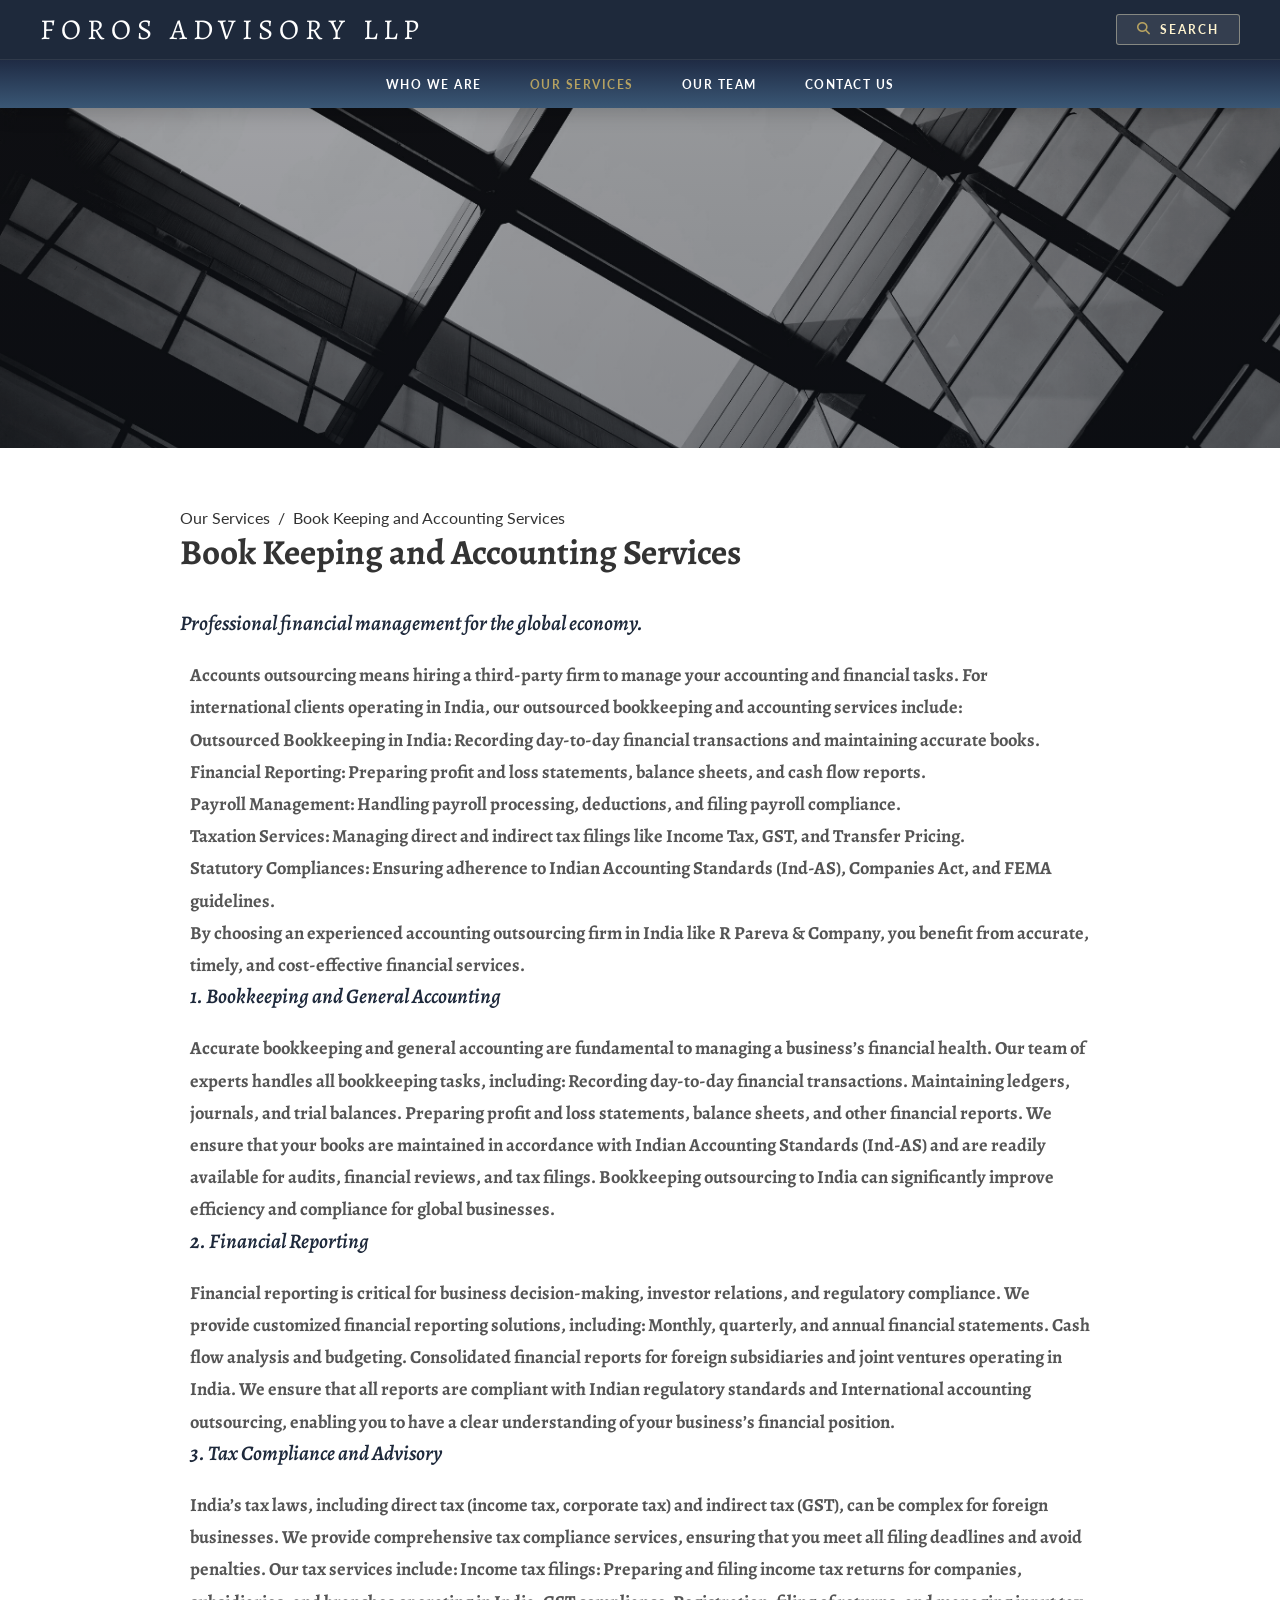
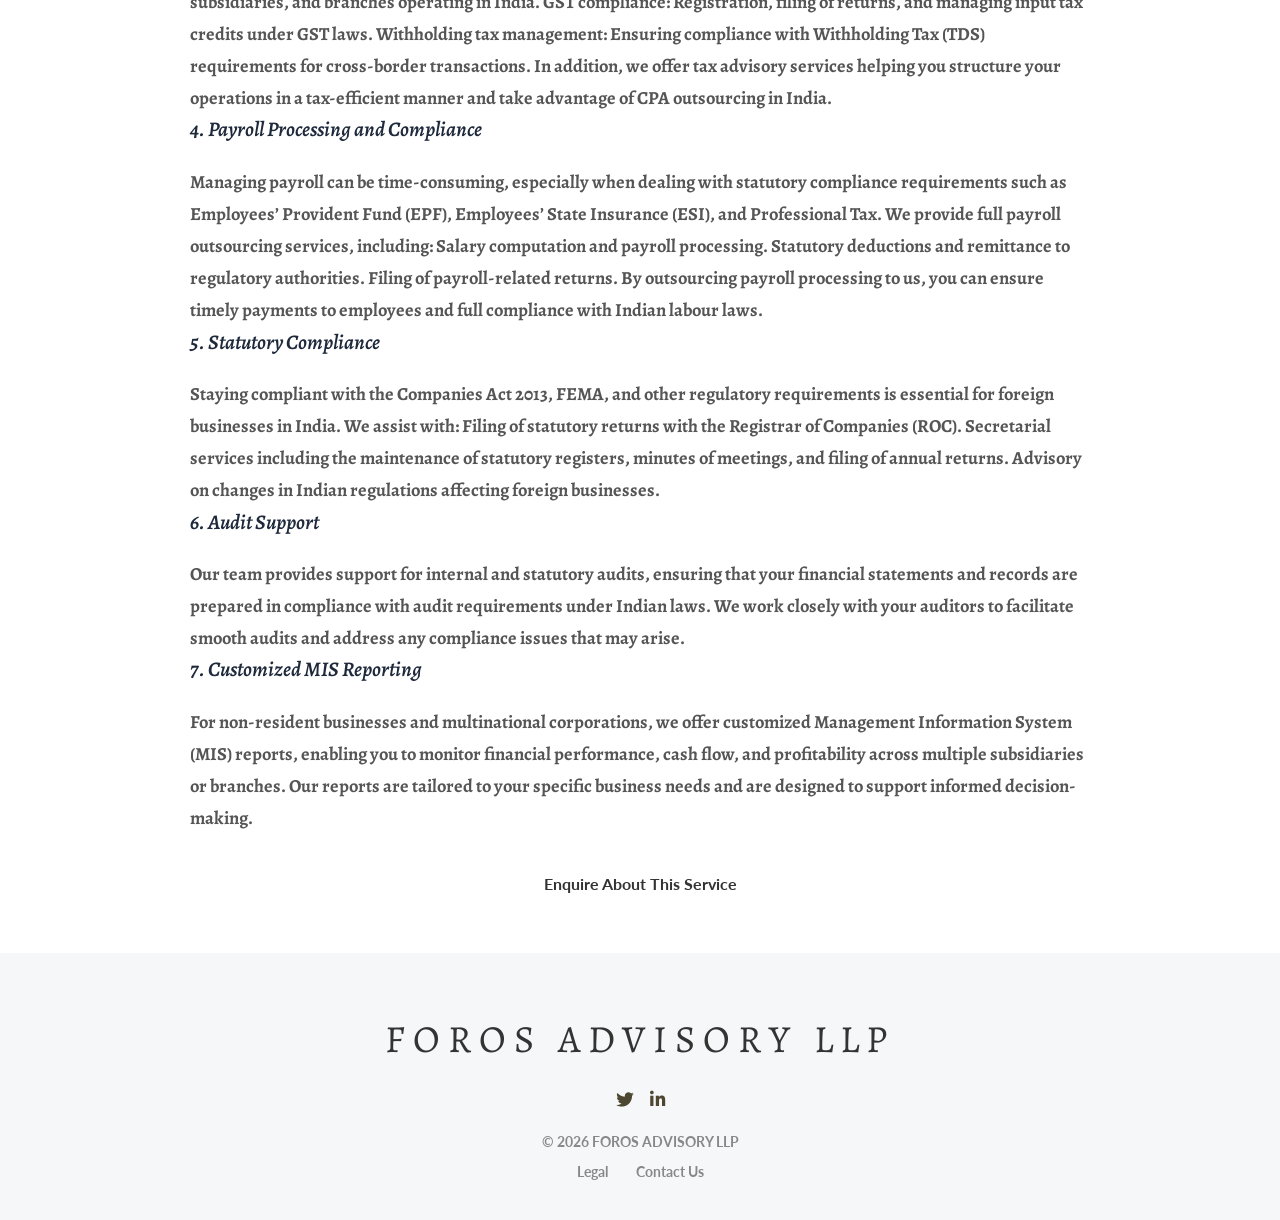
==== book-keeping-accounting.html @ 0102fc46 "edited index, who we are, services" ====
<!DOCTYPE html>
<html lang="en">

<head>
    <meta charset="UTF-8">
    <meta name="viewport" content="width=device-width, initial-scale=1.0">
    <meta name="description"
        content="Book keeping and Accounting Services - Foros Advisory LLP provides professional financial management for multinational companies and businesses in India.">
    <title>Book keeping and Accounting Services | Foros Advisory LLP</title>
    <link rel="preconnect" href="https://fonts.googleapis.com">
    <link rel="preconnect" href="https://fonts.gstatic.com" crossorigin>
    <link
        href="https://fonts.googleapis.com/css2?family=Alegreya:ital,wght@0,400;0,500;0,600;0,700;1,400;1,500&family=Lato:wght@300;400;700;900&display=swap"
        rel="stylesheet">
    <link rel="stylesheet" href="https://cdnjs.cloudflare.com/ajax/libs/font-awesome/6.5.1/css/all.min.css">
    <link rel="stylesheet" href="styles.css">
</head>

<body>

    <!-- Subpage Navigation -->
    <nav class="subnav" id="subnav">
        <div class="subnav__primary">
            <a href="index.html" class="subnav__logo">FOROS ADVISORY LLP</a>
            <div class="subnav__search" id="subnav-search">
                <i class="fas fa-search"></i>
                <span>SEARCH</span>
            </div>
            <button class="header__hamburger" id="hamburger-btn" aria-label="Toggle menu">
                <span></span>
                <span></span>
                <span></span>
            </button>
        </div>
        <div class="subnav__secondary-wrap">
            <div class="subnav__secondary">
                <a href="who-we-are.html" class="subnav__sec-link">Who we are</a>
                <a href="our-services.html" class="subnav__sec-link active">Our Services</a>
                <a href="our-team.html" class="subnav__sec-link">Our Team</a>
                <a href="contact-us.html" class="subnav__sec-link">Contact us</a>
            </div>
        </div>
    </nav>

    <!-- Mobile Nav Overlay -->
    <nav class="mobile-nav" id="mobile-nav">
        <div class="mobile-nav__inner">
            <a href="index.html" class="mobile-nav__link">Home</a>
            <a href="who-we-are.html" class="mobile-nav__link">Who we are</a>
            <a href="our-services.html" class="mobile-nav__link active">Our Services</a>
            <a href="our-team.html" class="mobile-nav__link">Our Team</a>
            <a href="contact-us.html" class="mobile-nav__link">Contact us</a>
            <a href="legal.html" class="mobile-nav__link">Legal</a>
        </div>
    </nav>

    <!-- Banner -->
    <section class="banner">
        <img src="images/banner-who-we-are.png" alt="Accounting and Financial Management" class="banner__img">
        <div class="banner__overlay"></div>
    </section>

    <!-- Main Content -->
    <main>
        <section class="section animate-on-scroll">
            <div class="breadcrumb">
                <a href="our-services.html">Our Services</a> &nbsp;/&nbsp; Book Keeping and Accounting Services
            </div>
            <h1 class="section__heading section__heading--small"><b>Book Keeping and Accounting Services</h1>
            <p class="section__subheading">Professional financial management for the global economy.</p>

            <div class="section__text" style="max-width: 900px; margin: 0 auto;">

                <p>
                    Accounts outsourcing means hiring a third-party firm to manage your accounting and financial tasks.
                    For international clients operating in India, our outsourced bookkeeping and accounting services
                    include:
                </p>

                <ul>
                    <li><strong>Outsourced Bookkeeping in India:</strong> Recording day-to-day financial transactions
                        and maintaining accurate books.</li>

                    <li><strong>Financial Reporting:</strong> Preparing profit and loss statements, balance sheets, and
                        cash flow reports.</li>

                    <li><strong>Payroll Management:</strong> Handling payroll processing, deductions, and filing payroll
                        compliance.</li>

                    <li><strong>Taxation Services:</strong> Managing direct and indirect tax filings like Income Tax,
                        GST, and Transfer Pricing.</li>

                    <li><strong>Statutory Compliances:</strong> Ensuring adherence to Indian Accounting Standards
                        (Ind-AS), Companies Act, and FEMA guidelines.</li>
                </ul>

                <p>
                    By choosing an experienced accounting outsourcing firm in India like <strong>R Pareva &
                        Company</strong>,
                    you benefit from accurate, timely, and cost-effective financial services.
                </p>

                <p class="section__subheading">1. Bookkeeping and General Accounting</p>
                <p>Accurate bookkeeping and general accounting are fundamental to managing a business’s financial
                    health. Our team of experts handles all bookkeeping tasks, including:

                    Recording day-to-day financial transactions.
                    Maintaining ledgers, journals, and trial balances.
                    Preparing profit and loss statements, balance sheets, and other financial reports.
                    We ensure that your books are maintained in accordance with Indian Accounting Standards (Ind-AS) and
                    are readily available for audits, financial reviews, and tax filings. Bookkeeping outsourcing to
                    India can significantly improve efficiency and compliance for global businesses.</p>
                <p class="section__subheading">2. Financial Reporting</p>
                <p>Financial reporting is critical for business decision-making, investor relations, and regulatory
                    compliance. We provide customized financial reporting solutions, including:

                    Monthly, quarterly, and annual financial statements.
                    Cash flow analysis and budgeting.
                    Consolidated financial reports for foreign subsidiaries and joint ventures operating in India.
                    We ensure that all reports are compliant with Indian regulatory standards and International
                    accounting outsourcing, enabling you to have a clear understanding of your business’s financial
                    position.</p>
                <p class="section__subheading">3. Tax Compliance and Advisory</p>
                <p>India’s tax laws, including direct tax (income tax, corporate tax) and indirect tax (GST), can be
                    complex for foreign businesses. We provide comprehensive tax compliance services, ensuring that you
                    meet all filing deadlines and avoid penalties. Our tax services include:

                    Income tax filings: Preparing and filing income tax returns for companies, subsidiaries, and
                    branches operating in India.
                    GST compliance: Registration, filing of returns, and managing input tax credits under GST laws.
                    Withholding tax management: Ensuring compliance with Withholding Tax (TDS) requirements for
                    cross-border transactions.
                    In addition, we offer tax advisory services helping you structure your operations in a tax-efficient
                    manner and take advantage of CPA outsourcing in India.</p>
                <p class="section__subheading">4. Payroll Processing and Compliance</p>
                <p>Managing payroll can be time-consuming, especially when dealing with statutory compliance
                    requirements such as Employees’ Provident Fund (EPF), Employees’ State Insurance (ESI), and
                    Professional Tax. We provide full payroll outsourcing services, including:

                    Salary computation and payroll processing.
                    Statutory deductions and remittance to regulatory authorities.
                    Filing of payroll-related returns.
                    By outsourcing payroll processing to us, you can ensure timely payments to employees and full
                    compliance with Indian labour laws.</p>
                <p class="section__subheading">5. Statutory Compliance</p>
                <p>Staying compliant with the Companies Act 2013, FEMA, and other regulatory requirements is essential
                    for foreign businesses in India. We assist with:

                    Filing of statutory returns with the Registrar of Companies (ROC).
                    Secretarial services including the maintenance of statutory registers, minutes of meetings, and
                    filing of annual returns.
                    Advisory on changes in Indian regulations affecting foreign businesses.</p>
                <p class="section__subheading">6. Audit Support</p>
                <p>Our team provides support for internal and statutory audits, ensuring that your financial statements
                    and records are prepared in compliance with audit requirements under Indian laws. We work closely
                    with your auditors to facilitate smooth audits and address any compliance issues that may arise.</p>
                <p class="section__subheading">7. Customized MIS Reporting</p>
                <p>For non-resident businesses and multinational corporations, we offer customized Management
                    Information System (MIS) reports, enabling you to monitor financial performance, cash flow, and
                    profitability across multiple subsidiaries or branches. Our reports are tailored to your specific
                    business needs and are designed to support informed decision-making.</p>


            </div>

            <div style="text-align: center; margin-top: 40px;">
                <a href="contact-us.html" class="btn btn--gold">Enquire About This Service</a>
            </div>
        </section>
    </main>

    <!-- Footer -->
    <footer class="footer" id="footer">
        <div class="footer__inner">
            <div class="footer__logo">FOROS ADVISORY LLP</div>
            <div class="footer__social">
                <a href="#" class="footer__social-link" aria-label="Twitter"><i class="fab fa-twitter"></i></a>
                <a href="#" class="footer__social-link" aria-label="LinkedIn"><i class="fab fa-linkedin-in"></i></a>
            </div>
            <div class="footer__copyright">&copy; 2026 FOROS ADVISORY LLP</div>
            <div class="footer__links">
                <a href="legal.html">Legal</a>
                <a href="contact-us.html">Contact Us</a>
            </div>
        </div>
    </footer>

    <script src="script.js"></script>
</body>

</html>
---- styles.css ----
/* ===================================================
   FOROS ADVISORY LLP GROUP - Website Clone
   CSS Stylesheet
   =================================================== */

/* ---------- CSS Variables / Design Tokens ---------- */
:root {
    --color-teal-dark: #1e293b;
    --color-teal-medium: #22334d;
    --color-teal-light: #334155;
    --color-teal-secondary: #475569;
    --color-gold: #b5a161;
    --color-gold-dark: #4d4630;
    --color-gold-light: #c9b974;
    --color-cream: #fff4cf;
    --color-white: #ffffff;
    --color-off-white: #f5f7f8;
    --color-gray: #888888;
    --color-text-dark: #333333;
    --color-text-body: #555555;

    --font-serif: 'Alegreya', Georgia, 'Times New Roman', serif;
    --font-sans: 'Lato', 'Helvetica Neue', Arial, sans-serif;

    --header-height: 60px;
    --transition-speed: 0.3s;
    --transition-slow: 0.6s;
}

/* ---------- Loader ---------- */
.loader-wrapper {
    position: fixed;
    top: 0;
    left: 0;
    width: 100%;
    height: 100%;
    background: var(--color-teal-dark);
    display: flex;
    flex-direction: column;
    justify-content: center;
    align-items: center;
    z-index: 9999;
    transition: opacity 0.5s ease, visibility 0.5s ease;
}

.loader {
    width: 100px;
    height: 100px;
    border: 3px solid rgba(255, 255, 255, 0.1);
    border-radius: 50%;
    border-top-color: var(--color-gold);
    animation: spin 0.5s linear infinite;
    margin-bottom: 20px;
}

.loader-text {
    font-family: var(--font-serif);
    color: var(--color-white);
    letter-spacing: 4px;
    font-size: 2.5rem;
    text-transform: uppercase;
}

@keyframes spin {
    0% {
        transform: rotate(0deg);
    }

    100% {
        transform: rotate(360deg);
    }
}

.loader-wrapper.fade-out {
    opacity: 0;
    visibility: hidden;
}

/* ---------- Reset & Base ---------- */
*,
*::before,
*::after {
    margin: 0;
    padding: 0;
    box-sizing: border-box;
}

html {
    scroll-behavior: smooth;
    font-size: 16px;
}

body {
    font-family: var(--font-sans);
    color: var(--color-text-dark);
    background: var(--color-white);
    overflow-x: hidden;
    -webkit-font-smoothing: antialiased;
    -moz-osx-font-smoothing: grayscale;
}

a {
    text-decoration: none;
    color: inherit;
    transition: color var(--transition-speed) ease, opacity var(--transition-speed) ease;
}

ul,
ol {
    list-style: none;
}

img {
    max-width: 100%;
    height: auto;
    display: block;
}

/* ---------- Header (Homepage) ---------- */
.header {
    position: fixed;
    top: 0;
    left: 0;
    width: 100%;
    z-index: 1000;
    transition: background var(--transition-speed) ease, box-shadow var(--transition-speed) ease;
}

.header--home {
    background: transparent;
}

.header--home .header__logo {
    opacity: 0;
    visibility: hidden;
    pointer-events: none;
}

.header--home.scrolled {
    background: linear-gradient(180deg, #141e30 0%, #243b55 100%);
    box-shadow: 0 2px 20px rgba(0, 0, 0, 0.3);
}

.header--home.scrolled .header__logo {
    opacity: 1;
    visibility: visible;
    pointer-events: auto;
}

.header--subpage {
    background: var(--color-teal-dark);
    box-shadow: 0 2px 20px rgba(0, 0, 0, 0.2);
}

.header__inner {
    display: flex;
    align-items: center;
    justify-content: space-between;
    padding: 0 40px;
    height: var(--header-height);
    max-width: 1400px;
    margin: 0 auto;
}

.header__logo {
    font-family: var(--font-serif);
    font-size: 2rem;
    font-weight: 400;
    color: var(--color-white);
    letter-spacing: 6px;
    transition: opacity var(--transition-speed);
}

.header__logo:hover {
    opacity: 0.85;
}

.header__search {
    display: flex;
    align-items: center;
    gap: 8px;
    background: rgba(255, 255, 255, 0.12);
    border: 1px solid rgba(255, 244, 207, 0.5);
    padding: 8px 24px;
    border-radius: 3px;
    color: var(--color-cream);
    cursor: pointer;
    font-family: var(--font-sans);
    font-size: 0.8rem;
    font-weight: 700;
    letter-spacing: 2px;
    transition: all var(--transition-speed) ease;
}

.header__search:hover {
    background: rgba(255, 255, 255, 0.2);
    border-color: var(--color-cream);
}

.header__search i {
    color: var(--color-gold);
    font-size: 0.85rem;
}

/* Hamburger */
.header__hamburger {
    display: none;
    flex-direction: column;
    justify-content: center;
    align-items: center;
    gap: 5px;
    background: none;
    border: none;
    cursor: pointer;
    padding: 5px;
    z-index: 1100;
}

.header__hamburger span {
    display: block;
    width: 26px;
    height: 2px;
    background: var(--color-white);
    transition: all var(--transition-speed) ease;
    border-radius: 2px;
}

.header__hamburger.active span:nth-child(1) {
    transform: rotate(45deg) translate(5px, 5px);
}

.header__hamburger.active span:nth-child(2) {
    opacity: 0;
}

.header__hamburger.active span:nth-child(3) {
    transform: rotate(-45deg) translate(5px, -5px);
}

/* ---------- Subpage Navigation ---------- */
.subnav {
    position: fixed;
    top: 0;
    left: 0;
    width: 100%;
    z-index: 1000;
    background: var(--color-teal-dark);
    box-shadow: 0 4px 20px rgba(0, 0, 0, 0.2);
    backdrop-filter: blur(8px);
    -webkit-backdrop-filter: blur(8px);
}

.subnav__primary {
    display: flex;
    align-items: center;
    justify-content: flex-start;
    gap: 0;
    padding: 0 40px;
    height: 60px;
    max-width: 1400px;
    margin: 0 auto;
    border-bottom: 1px solid rgba(255, 255, 255, 0.08);
}

.subnav__logo {
    font-family: var(--font-serif);
    font-size: 1.8rem;
    font-weight: 400;
    color: var(--color-white);
    letter-spacing: 6px;
    margin-right: 40px;
    flex-shrink: 0;
}

.subnav__logo:hover {
    opacity: 0.85;
}

.subnav__links {
    display: flex;
    align-items: center;
    gap: 0;
    flex: 1;
}

.subnav__link {
    font-family: var(--font-sans);
    font-size: 0.75rem;
    font-weight: 700;
    letter-spacing: 1.5px;
    text-transform: uppercase;
    color: var(--color-white);
    padding: 20px 16px;
    position: relative;
    transition: color var(--transition-speed);
    white-space: nowrap;
}

.subnav__link:hover,
.subnav__link.active {
    color: var(--color-gold);
}

.subnav__link--dropdown::after {
    content: '';
    display: inline-block;
    width: 0;
    height: 0;
    border-left: 4px solid transparent;
    border-right: 4px solid transparent;
    border-top: 4px solid currentColor;
    margin-left: 6px;
    vertical-align: middle;
}

.subnav__link--dropdown.open::after {
    border-top: none;
    border-bottom: 4px solid currentColor;
}

.subnav__search {
    display: flex;
    align-items: center;
    gap: 8px;
    background: rgba(255, 255, 255, 0.1);
    border: 1px solid rgba(255, 244, 207, 0.4);
    padding: 7px 20px;
    border-radius: 3px;
    color: var(--color-cream);
    cursor: pointer;
    font-family: var(--font-sans);
    font-size: 0.75rem;
    font-weight: 700;
    letter-spacing: 2px;
    margin-left: auto;
    flex-shrink: 0;
    transition: all var(--transition-speed) ease;
}

.subnav__search:hover {
    background: rgba(255, 255, 255, 0.18);
}

.subnav__search i {
    color: var(--color-gold);
    font-size: 0.8rem;
}

/* Secondary Nav Row */
.subnav__secondary {
    display: flex;
    align-items: center;
    justify-content: center;
    gap: 0;
    padding: 0 40px;
    height: 48px;
    max-width: 1400px;
    margin: 0 auto;
    background: linear-gradient(180deg, #1f2b44 0%, #3a5775 100%);
}

.subnav__sec-link {
    font-family: var(--font-sans);
    font-size: 0.75rem;
    font-weight: 700;
    letter-spacing: 1.5px;
    text-transform: uppercase;
    color: var(--color-white);
    padding: 14px 24px;
    position: relative;
    transition: color var(--transition-speed);
    white-space: nowrap;
}

.subnav__sec-link:hover,
.subnav__sec-link.active {
    color: var(--color-gold);
}

.subnav__dropdown-wrap {
    position: relative;
    display: inline-block;
}

.subnav__sec-link--dropdown::after {
    content: '';
    display: inline-block;
    width: 0;
    height: 0;
    border-left: 4px solid transparent;
    border-right: 4px solid transparent;
    border-top: 4px solid currentColor;
    margin-left: 6px;
    vertical-align: middle;
}

.subnav__sec-link--dropdown.open::after {
    border-top: none;
    border-bottom: 4px solid currentColor;
}

.subnav__dropdown-menu {
    position: absolute;
    top: 100%;
    left: 0;
    background: var(--color-teal-dark);
    min-width: 200px;
    box-shadow: 0 4px 15px rgba(0, 0, 0, 0.2);
    opacity: 0;
    visibility: hidden;
    transform: translateY(10px);
    transition: all var(--transition-speed) ease;
    z-index: 100;
}

/* Open via JS class or CSS hover */
.subnav__dropdown-wrap:hover .subnav__dropdown-menu,
.subnav__sec-link--dropdown.open+.subnav__dropdown-menu {
    opacity: 1;
    visibility: visible;
    transform: translateY(0);
}

.subnav__dropdown-item {
    display: block;
    font-family: var(--font-sans);
    font-size: 0.75rem;
    font-weight: 700;
    letter-spacing: 1px;
    text-transform: uppercase;
    color: var(--color-white);
    padding: 14px 24px;
    border-bottom: 1px solid rgba(255, 255, 255, 0.08);
    transition: color var(--transition-speed), background var(--transition-speed);
}

.subnav__dropdown-item:last-child {
    border-bottom: none;
}

.subnav__dropdown-item:hover {
    color: var(--color-gold);
    background: rgba(255, 255, 255, 0.05);
}

.subnav__secondary-wrap {
    background: linear-gradient(180deg, #1f2b44 0%, #3a5775 100%);
}

/* Mobile Nav Overlay */
.mobile-nav {
    position: fixed;
    top: 0;
    right: -100%;
    width: 100%;
    max-width: 360px;
    height: 100vh;
    background: var(--color-teal-dark);
    z-index: 1050;
    transition: right var(--transition-speed) ease;
    overflow-y: auto;
    padding-top: 80px;
}

.mobile-nav.open {
    right: 0;
}

.mobile-nav__inner {
    display: flex;
    flex-direction: column;
    padding: 20px 30px;
}

.mobile-nav__link {
    font-family: var(--font-sans);
    font-size: 0.85rem;
    font-weight: 700;
    letter-spacing: 1.5px;
    text-transform: uppercase;
    color: var(--color-white);
    padding: 14px 0;
    border-bottom: 1px solid rgba(255, 255, 255, 0.08);
    transition: color var(--transition-speed);
}

.mobile-nav__link:hover,
.mobile-nav__link.active {
    color: var(--color-gold);
}

.mobile-nav__link--sub {
    padding-left: 24px;
    font-size: 0.78rem;
    font-weight: 400;
    opacity: 0.85;
}

/* ---------- Search Overlay ---------- */
.search-overlay {
    position: fixed;
    top: 0;
    left: 0;
    width: 100%;
    height: 100%;
    background: rgba(0, 50, 60, 0.98);
    backdrop-filter: blur(10px);
    -webkit-backdrop-filter: blur(10px);
    z-index: 2000;
    display: flex;
    align-items: center;
    justify-content: center;
    opacity: 0;
    visibility: hidden;
    transition: opacity var(--transition-speed) ease, visibility var(--transition-speed) ease;
}

.search-overlay.open {
    opacity: 1;
    visibility: visible;
}

.search-overlay__inner {
    width: 90%;
    max-width: 600px;
    position: relative;
}

.search-overlay__close {
    position: absolute;
    top: -60px;
    right: 0;
    background: none;
    border: none;
    color: var(--color-white);
    font-size: 1.8rem;
    cursor: pointer;
    transition: opacity var(--transition-speed);
}

.search-overlay__close:hover {
    opacity: 0.7;
}

.search-overlay__form {
    display: flex;
    align-items: center;
    border-bottom: 2px solid rgba(255, 255, 255, 0.3);
}

.search-overlay__input {
    flex: 1;
    background: transparent;
    border: none;
    outline: none;
    color: var(--color-white);
    font-family: var(--font-serif);
    font-size: 2rem;
    padding: 16px 0;
}

.search-overlay__input::placeholder {
    color: rgba(255, 255, 255, 0.4);
}

.search-overlay__btn {
    background: none;
    border: none;
    color: var(--color-gold);
    font-size: 1.4rem;
    cursor: pointer;
    padding: 16px;
    transition: opacity var(--transition-speed);
}

.search-overlay__btn:hover {
    opacity: 0.7;
}

.search-overlay__results {
    margin-top: 40px;
    max-height: 60vh;
    overflow-y: auto;
    padding-right: 10px;
}

.search-overlay__result-item {
    display: block;
    padding: 20px;
    background: rgba(255, 255, 255, 0.05);
    border-radius: 4px;
    margin-bottom: 15px;
    border-left: 3px solid var(--color-gold);
    transition: all var(--transition-speed) ease;
}

.search-overlay__result-item:hover {
    background: rgba(255, 255, 255, 0.1);
    transform: translateX(5px);
}

.search-overlay__result-item h3 {
    font-family: var(--font-serif);
    color: var(--color-white);
    font-size: 1.4rem;
    margin-bottom: 5px;
}

.search-overlay__result-item p {
    color: var(--color-gold);
    font-size: 0.85rem;
    font-weight: 700;
}

.search-overlay__no-results {
    color: var(--color-white);
    font-family: var(--font-serif);
    font-style: italic;
    opacity: 0.7;
    margin-top: 20px;
}

/* ---------- Hero Section ---------- */
.hero {
    position: relative;
    width: 100%;
    height: 100vh;
    min-height: 600px;
    display: flex;
    align-items: center;
    justify-content: center;
    overflow: hidden;
}

.hero__bg {
    position: absolute;
    top: 0;
    left: 0;
    width: 100%;
    height: 100%;
}

.hero__bg-img {
    width: 100%;
    height: 100%;
    object-fit: cover;
    object-position: center;
}

.hero__overlay {
    position: absolute;
    top: 0;
    left: 0;
    width: 100%;
    height: 100%;
    background: linear-gradient(180deg,
            rgba(30, 41, 59, 0.35) 0%,
            rgba(20, 30, 45, 0.45) 50%,
            rgba(15, 25, 40, 0.55) 100%);
}

.hero__content {
    position: relative;
    z-index: 10;
    text-align: center;
    padding: 0 20px;
}

.hero__bg-video {
    width: 100%;
    height: 100%;
    object-fit: cover;
    filter: brightness(70%);
}

.hero__overlay {
    position: absolute;
    top: 0;
    left: 0;
    right: 0;
    bottom: 0;
    background: rgba(0, 0, 0, 0.3);
}

.hero__logo-text {
    font-family: var(--font-serif);
    font-size: 3.2rem;
    font-weight: 400;
    color: var(--color-white);
    letter-spacing: 12px;
    margin-bottom: 40px;
    opacity: 0;
    transform: translateY(-20px);
    animation: fadeInDown 0.8s ease 0.3s forwards;
}

.hero__taglines {
    display: flex;
    flex-direction: column;
    align-items: center;
    gap: 6px;
    margin-bottom: 40px;
}

.hero__tagline {
    opacity: 0;
    transform: translateY(20px);
}

.hero__tagline span {
    display: inline-block;
    background: var(--color-gold);
    color: var(--color-white);
    font-family: var(--font-serif);
    font-size: 1.65rem;
    font-weight: 400;
    font-style: italic;
    padding: 10px 40px;
    letter-spacing: 1px;
}

.hero__tagline--1 {
    animation: fadeInUp 0.7s ease 0.6s forwards;
}

.hero__tagline--2 {
    animation: fadeInUp 0.7s ease 0.85s forwards;
}

.hero__tagline--3 {
    animation: fadeInUp 0.7s ease 1.1s forwards;
}

.hero__cta {
    display: inline-flex;
    align-items: center;
    gap: 12px;
    background: rgba(0, 0, 0, 0.15);
    border: 1px solid rgba(255, 244, 207, 0.4);
    color: var(--color-cream);
    font-family: var(--font-serif);
    font-size: 1.05rem;
    padding: 18px 32px;
    line-height: 1.5;
    text-align: center;
    transition: all var(--transition-speed) ease;
    opacity: 0;
    animation: fadeIn 0.8s ease 1.5s forwards;
}

.hero__cta:hover {
    background: rgba(0, 0, 0, 0.3);
    border-color: var(--color-cream);
    transform: scale(1.02);
}

.hero__cta i {
    color: var(--color-gold);
    font-size: 1.1rem;
}

/* ---------- Teal Divider ---------- */
.teal-divider {
    height: 50px;
    background: linear-gradient(180deg, #141e30 0%, #243b55 100%);
}

/* ---------- Subpage Banner ---------- */
.banner {
    position: relative;
    width: 100%;
    height: 340px;
    overflow: hidden;
    margin-top: 108px;
}

.banner__img {
    width: 100%;
    height: 100%;
    object-fit: cover;
    object-position: center 30%;
}

.banner__overlay {
    position: absolute;
    top: 0;
    left: 0;
    width: 100%;
    height: 100%;
    background: linear-gradient(180deg,
            rgba(30, 41, 59, 0.15) 0%,
            rgba(15, 25, 40, 0.25) 100%);
}

/* ---------- Content Sections ---------- */
.section {
    padding: 60px 40px;
    max-width: 1000px;
    margin: 0 auto;
}

.section--intro {
    text-align: center;
    padding-top: 40px;
    border-top: 1px solid #ddd;
}

.section__heading {
    font-family: var(--font-serif);
    font-size: 2.6rem;
    font-weight: 400;
    color: var(--color-text-dark);
    line-height: 1.45;
    margin-bottom: 30px;
}

.section__heading--italic {
    font-style: italic;
}

.section__heading--small {
    font-size: 2.2rem;
}

.section__subheading {
    font-family: var(--font-serif);
    font-size: 1.3rem;
    font-weight: 600;
    font-style: italic;
    color: var(--color-teal-dark);
    margin-bottom: 20px;
    line-height: 1.5;
}

.section__text {
    font-family: var(--font-serif);
    font-size: 1.15rem;
    color: var(--color-text-body);
    line-height: 1.75;
    margin-bottom: 20px;
}

.section__list {
    padding-left: 0;
    margin-bottom: 30px;
}

.section__list li {
    font-family: var(--font-serif);
    font-size: 1.15rem;
    color: var(--color-text-body);
    line-height: 1.75;
    margin-bottom: 20px;
    padding-left: 24px;
    position: relative;
}

.section__list li::before {
    content: '•';
    position: absolute;
    left: 0;
    color: var(--color-teal-dark);
    font-weight: bold;
    font-size: 1.3rem;
}

.section__list li strong {
    color: var(--color-text-dark);
    font-weight: 700;
}

/* Expandable Arrow */
.section__expand {
    display: flex;
    align-items: center;
    justify-content: center;
    width: 30px;
    height: 30px;
    margin: 20px auto;
    cursor: pointer;
    color: var(--color-gray);
    font-size: 1rem;
    border: 1px solid var(--color-gray);
    border-radius: 50%;
    transition: all var(--transition-speed);
}

.section__expand:hover {
    color: var(--color-teal-dark);
    border-color: var(--color-teal-dark);
}

/* ---------- Stat Circles ---------- */
.stats {
    display: flex;
    justify-content: center;
    align-items: flex-end;
    gap: 60px;
    padding: 0 40px 60px;
    max-width: 1000px;
    margin: 0 auto;
}

.stat {
    display: flex;
    flex-direction: column;
    align-items: center;
    text-align: center;
}

.stat__circle {
    width: 220px;
    height: 220px;
    border-radius: 50%;
    background: linear-gradient(135deg, var(--color-teal-dark) 0%, var(--color-teal-light) 100%);
    display: flex;
    flex-direction: column;
    align-items: center;
    justify-content: center;
    padding: 20px;
    box-shadow: 0 8px 30px rgba(0, 71, 88, 0.25);
    transition: transform var(--transition-speed) ease, box-shadow var(--transition-speed) ease;
}

.stat__circle:hover {
    transform: translateY(-5px);
    box-shadow: 0 12px 40px rgba(0, 71, 88, 0.35);
}

.stat__number {
    font-family: var(--font-serif);
    font-size: 3.2rem;
    font-weight: 700;
    color: var(--color-white);
    line-height: 1;
    margin-bottom: 8px;
}

.stat__label {
    font-family: var(--font-sans);
    font-size: 0.7rem;
    font-weight: 700;
    letter-spacing: 2px;
    text-transform: uppercase;
    color: var(--color-white);
    line-height: 1.4;
}

/* ---------- Clients Section ---------- */
.clients {
    padding: 60px 40px;
    max-width: 1000px;
    margin: 0 auto;
    border-top: 1px solid #ddd;
}

.clients__heading {
    font-family: var(--font-serif);
    font-size: 2.2rem;
    font-weight: 400;
    color: var(--color-text-dark);
    margin-bottom: 20px;
}

.clients__subheading {
    font-family: var(--font-serif);
    font-size: 1.3rem;
    font-weight: 600;
    font-style: italic;
    color: var(--color-teal-dark);
    margin-bottom: 40px;
    line-height: 1.5;
}

.clients__grid {
    display: grid;
    grid-template-columns: repeat(auto-fit, minmax(160px, 1fr));
    gap: 30px;
    align-items: center;
}

.clients__logo {
    display: flex;
    align-items: center;
    justify-content: center;
    padding: 20px;
    background: var(--color-off-white);
    border-radius: 6px;
    height: 80px;
    font-family: var(--font-sans);
    font-size: 0.9rem;
    font-weight: 700;
    color: var(--color-gray);
    letter-spacing: 1px;
    text-transform: uppercase;
    transition: all var(--transition-speed) ease;
    filter: grayscale(1);
    opacity: 0.6;
}

.clients__logo:hover {
    filter: grayscale(0);
    opacity: 1;
    transform: translateY(-5px);
    background: var(--color-white);
    box-shadow: 0 12px 30px rgba(0, 71, 88, 0.12);
    color: var(--color-gold);
}

/* ---------- Footer ---------- */
.footer {
    background: var(--color-off-white);
    padding: 60px 40px 40px;
    text-align: center;
}

.footer__inner {
    max-width: 1200px;
    margin: 0 auto;
}

.footer__logo {
    font-family: var(--font-serif);
    font-size: 2.4rem;
    font-weight: 400;
    color: var(--color-text-dark);
    letter-spacing: 8px;
    margin-bottom: 24px;
}

.footer__social {
    display: flex;
    justify-content: center;
    gap: 16px;
    margin-bottom: 24px;
}

.footer__social-link {
    color: var(--color-gold-dark);
    font-size: 1.1rem;
    transition: color var(--transition-speed), transform var(--transition-speed);
}

.footer__social-link:hover {
    color: var(--color-teal-dark);
    transform: translateY(-2px);
}

.footer__copyright {
    font-family: var(--font-sans);
    font-size: 0.85rem;
    color: var(--color-gray);
    margin-bottom: 14px;
}

.footer__links {
    display: flex;
    justify-content: center;
    gap: 28px;
}

.footer__links a {
    font-family: var(--font-sans);
    font-size: 0.85rem;
    color: var(--color-gray);
    transition: color var(--transition-speed);
}

.footer__links a:hover {
    color: var(--color-teal-dark);
}

/* ---------- Animations ---------- */
@keyframes fadeInDown {
    from {
        opacity: 0;
        transform: translateY(-20px);
    }

    to {
        opacity: 1;
        transform: translateY(0);
    }
}

@keyframes fadeInUp {
    from {
        opacity: 0;
        transform: translateY(20px);
    }

    to {
        opacity: 1;
        transform: translateY(0);
    }
}

@keyframes fadeIn {
    from {
        opacity: 0;
    }

    to {
        opacity: 1;
    }
}

/* Scroll-triggered animations */
.animate-on-scroll {
    opacity: 0;
    transform: translateY(30px);
    transition: opacity 0.8s ease, transform 0.8s ease;
}

.animate-on-scroll.visible {
    opacity: 1;
    transform: translateY(0);
}

/* Number Counter Animation */
.stat__number[data-count] {
    transition: none;
}

/* ---------- Responsive ---------- */
@media (max-width: 1024px) {
    .subnav__link {
        padding: 20px 10px;
        font-size: 0.7rem;
    }

    .subnav__sec-link {
        padding: 14px 16px;
        font-size: 0.7rem;
    }

    .stats {
        gap: 30px;
    }

    .stat__circle {
        width: 180px;
        height: 180px;
    }

    .stat__number {
        font-size: 2.6rem;
    }
}

@media (max-width: 768px) {
    :root {
        --header-height: 56px;
    }

    .header__search {
        display: none;
    }

    .header__hamburger {
        display: flex;
    }

    /* Subnav mobile */
    .subnav__links,
    .subnav__search {
        display: none;
    }

    .subnav__primary {
        height: 56px;
    }

    .subnav__secondary-wrap {
        display: none;
    }

    .subnav .header__hamburger {
        display: flex;
    }

    /* Hero */
    .hero__logo-text {
        font-size: 2.2rem;
        letter-spacing: 8px;
    }

    .hero__tagline span {
        font-size: 1.15rem;
        padding: 8px 24px;
    }

    .hero__cta {
        font-size: 0.9rem;
        padding: 14px 24px;
    }

    /* Banner */
    .banner {
        height: 200px;
        margin-top: 56px;
    }

    /* Stats */
    .stats {
        flex-direction: column;
        align-items: center;
        gap: 30px;
    }

    .stat__circle {
        width: 200px;
        height: 200px;
    }

    /* Section */
    .section {
        padding: 40px 24px;
    }

    .section__heading {
        font-size: 1.8rem;
    }

    .section__heading--small {
        font-size: 1.6rem;
    }

    /* Footer */
    .footer {
        padding: 40px 24px 30px;
    }

    .footer__links {
        flex-direction: column;
        gap: 12px;
    }

    /* Clients */
    .clients__grid {
        grid-template-columns: repeat(2, 1fr);
    }
}

@media (max-width: 480px) {
    .hero__logo-text {
        font-size: 1.8rem;
        letter-spacing: 6px;
    }

    .hero__tagline span {
        font-size: 0.95rem;
        padding: 6px 16px;
    }

    .hero__cta {
        font-size: 0.8rem;
        padding: 12px 18px;
        flex-direction: column;
        gap: 8px;
    }

    .stat__circle {
        width: 170px;
        height: 170px;
    }

    .stat__number {
        font-size: 2.4rem;
    }

    .clients__grid {
        grid-template-columns: 1fr;
    }
}

/* ---------- Grid & Card Components (Landing Page Styles) ---------- */

.grid-container {
    display: grid;
    gap: 30px;
    margin: 40px 0;
}

.grid--2 {
    grid-template-columns: repeat(auto-fit, minmax(300px, 1fr));
}

.grid--3 {
    grid-template-columns: repeat(auto-fit, minmax(280px, 1fr));
}

.grid--4 {
    grid-template-columns: repeat(auto-fit, minmax(220px, 1fr));
}

/* Base Card */
.card {
    background: var(--color-white);
    border: 1px solid rgba(0, 71, 88, 0.1);
    border-radius: 8px;
    padding: 30px;
    transition: all var(--transition-speed) ease;
    display: flex;
    flex-direction: column;
    height: 100%;
    box-shadow: 0 4px 12px rgba(0, 0, 0, 0.03);
}

.card:hover {
    transform: translateY(-5px);
    box-shadow: 0 12px 30px rgba(0, 71, 88, 0.1);
    border-color: var(--color-teal-light);
}

/* Team Card */
.card--team {
    text-align: center;
    padding: 40px 20px;
}

.card__image-wrap {
    width: 150px;
    height: 150px;
    border-radius: 50%;
    overflow: hidden;
    margin: 0 auto 20px;
    border: 3px solid var(--color-gold);
    background: var(--color-off-white);
}

.card__image {
    width: 100%;
    height: 100%;
    object-fit: cover;
}

.card__name {
    font-family: var(--font-serif);
    font-size: 1.5rem;
    color: var(--color-teal-dark);
    margin-bottom: 5px;
}

.card__role {
    font-family: var(--font-sans);
    font-size: 0.85rem;
    font-weight: 700;
    text-transform: uppercase;
    color: var(--color-gold);
    letter-spacing: 1px;
    margin-bottom: 15px;
}

.card__bio {
    font-family: var(--font-serif);
    font-size: 1rem;
    color: var(--color-text-body);
    line-height: 1.6;
}

/* Service Card */
.card--service {
    border-top: 4px solid var(--color-teal-dark);
}

.card__icon {
    font-size: 2.5rem;
    color: var(--color-gold);
    margin-bottom: 20px;
}

.card__title {
    font-family: var(--font-serif);
    font-size: 1.6rem;
    color: var(--color-teal-dark);
    margin-bottom: 15px;
}

/* Value Card */
.card--value {
    background: var(--color-off-white);
    position: relative;
    overflow: hidden;
}

.card--value::before {
    content: '';
    position: absolute;
    top: 0;
    left: 0;
    width: 5px;
    height: 100%;
    background: var(--color-gold);
}

/* Feature Block (Horizontal) */
.feature-block {
    display: flex;
    align-items: center;
    gap: 40px;
    margin-bottom: 60px;
    padding: 40px;
    background: var(--color-off-white);
    border-radius: 12px;
}

.feature-block:nth-child(even) {
    flex-direction: row-reverse;
}

.feature-block__content {
    flex: 1;
}

.feature-block__image-wrap {
    flex: 1;
    border-radius: 12px;
    overflow: hidden;
    box-shadow: 0 10px 30px rgba(0, 0, 0, 0.1);
}

@media (max-width: 768px) {

    .feature-block,
    .feature-block:nth-child(even) {
        flex-direction: column;
        padding: 20px;
    }

/* ---------- Grid & Cards ---------- */
.grid-container {
    display: grid;
    gap: 30px;
}

.grid--2 {
    grid-template-columns: repeat(2, 1fr);
}

.grid--3 {
    grid-template-columns: repeat(3, 1fr);
}

.grid--4 {
    grid-template-columns: repeat(4, 1fr);
}

@media (max-width: 1024px) {
    .grid--3, .grid--4 {
        grid-template-columns: repeat(2, 1fr);
    }
}

@media (max-width: 768px) {
    .grid--2, .grid--3, .grid--4 {
        grid-template-columns: 1fr;
    }
}

.card {
    background: rgba(255, 255, 255, 0.03);
    border: 1px solid rgba(255, 255, 255, 0.1);
    padding: 30px;
    border-radius: 4px;
    transition: all var(--transition-speed) ease;
    display: flex;
    flex-direction: column;
}

.card--value, .card--service {
    text-decoration: none;
    color: inherit;
    transition: transform var(--transition-speed) ease, border-color var(--transition-speed) ease, box-shadow var(--transition-speed) ease;
}

.card--service:hover, .card--value:hover {
    transform: translateY(-5px);
    border-color: var(--color-gold);
    background: rgba(255, 255, 255, 0.05);
    box-shadow: 0 10px 30px rgba(0, 0, 0, 0.3);
}

.card__icon {
    font-size: 2.5rem;
    color: var(--color-gold);
    margin-bottom: 20px;
}

.card__title {
    font-family: var(--font-serif);
    font-size: 1.5rem;
    margin-bottom: 15px;
    color: var(--color-gold);
}

.card__bio {
    font-size: 0.95rem;
    line-height: 1.6;
    color: var(--color-white-muted);
}

.breadcrumb {
    font-size: 0.9rem;
    margin-bottom: 30px;
    color: var(--color-gold);
    text-transform: uppercase;
    letter-spacing: 1px;
}

.breadcrumb a {
    color: var(--color-white-muted);
    text-decoration: none;
}

.breadcrumb a:hover {
    color: var(--color-gold);
}

.btn--gold {
    display: inline-block;
    padding: 15px 40px;
    background: transparent;
    border: 1.5px solid var(--color-gold);
    color: var(--color-gold);
    text-transform: uppercase;
    letter-spacing: 2px;
    font-weight: 700;
    transition: all 0.3s ease;
    text-decoration: none;
    margin-top: 20px;
}

.btn--gold:hover {
    background: var(--color-gold);
    color: var(--color-teal-dark);
    transform: translateY(-3px);
}
} /* Closing media query if it exists, otherwise just end */
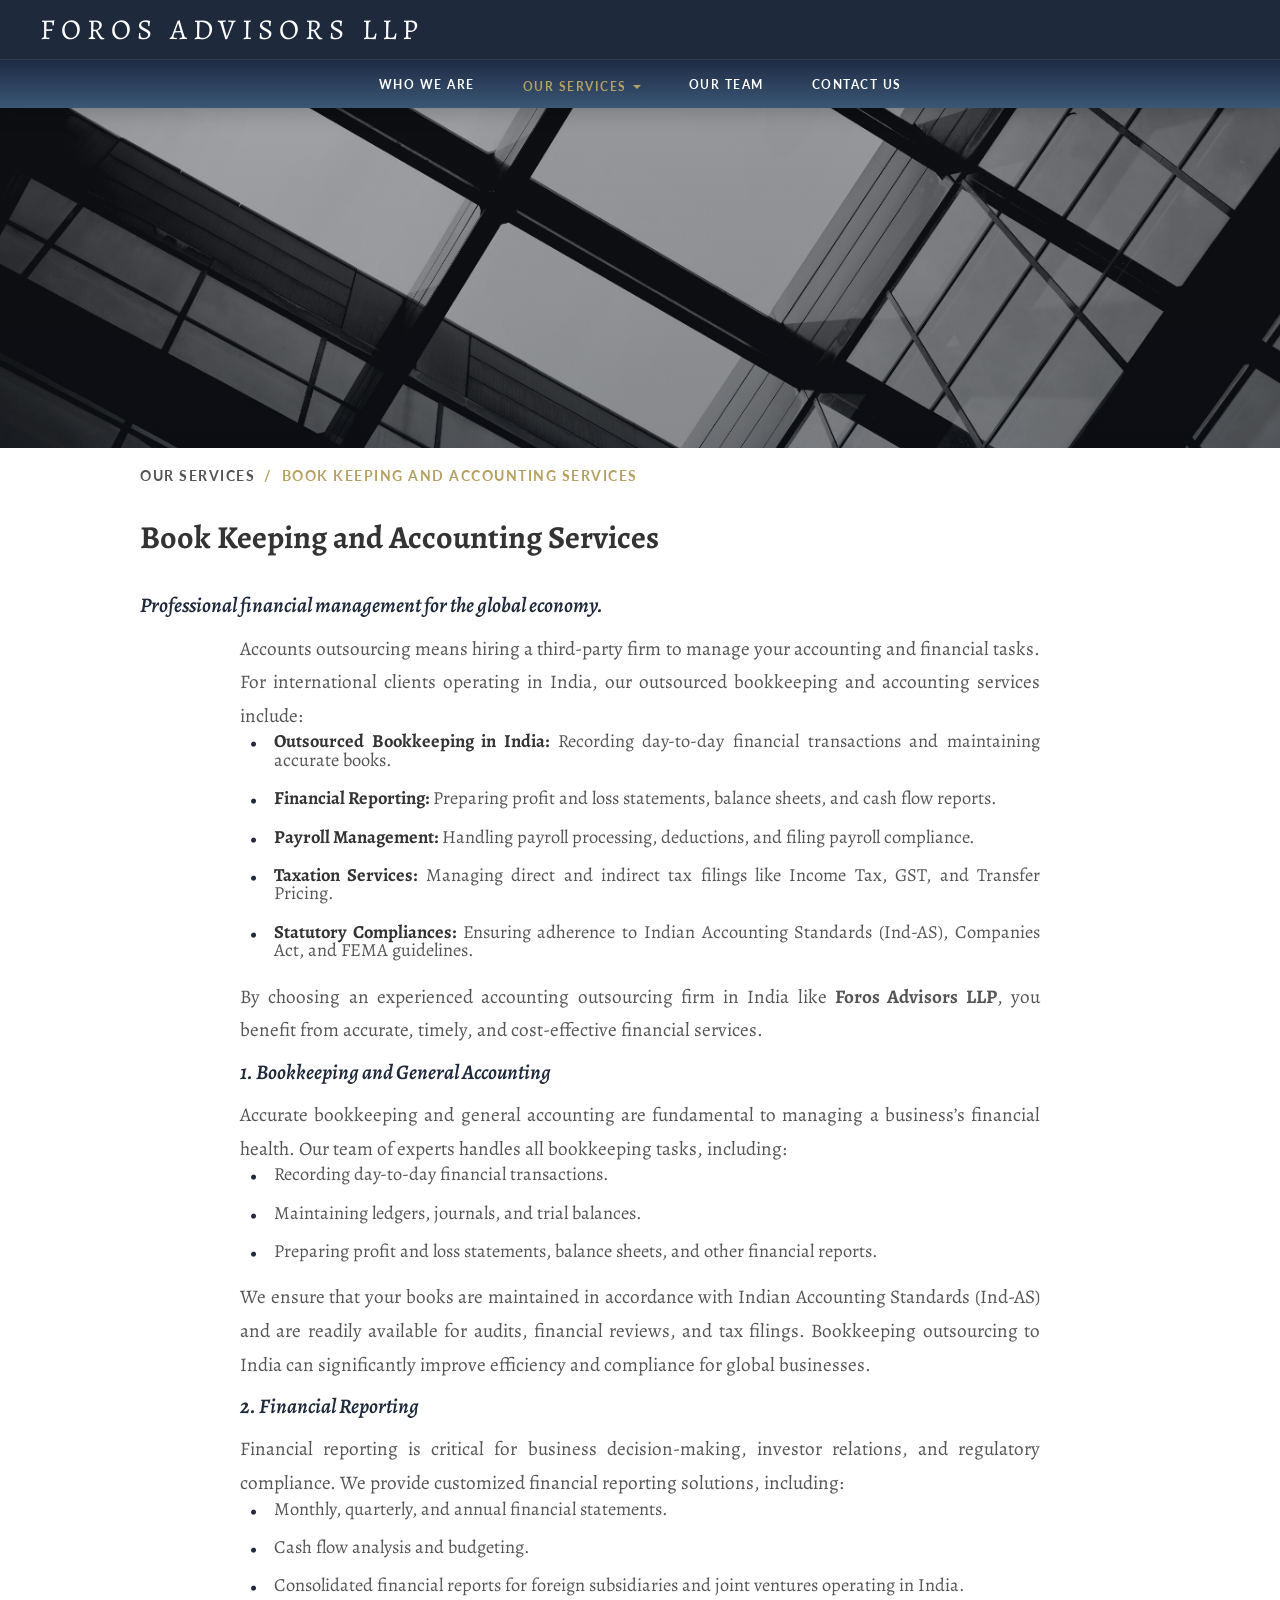
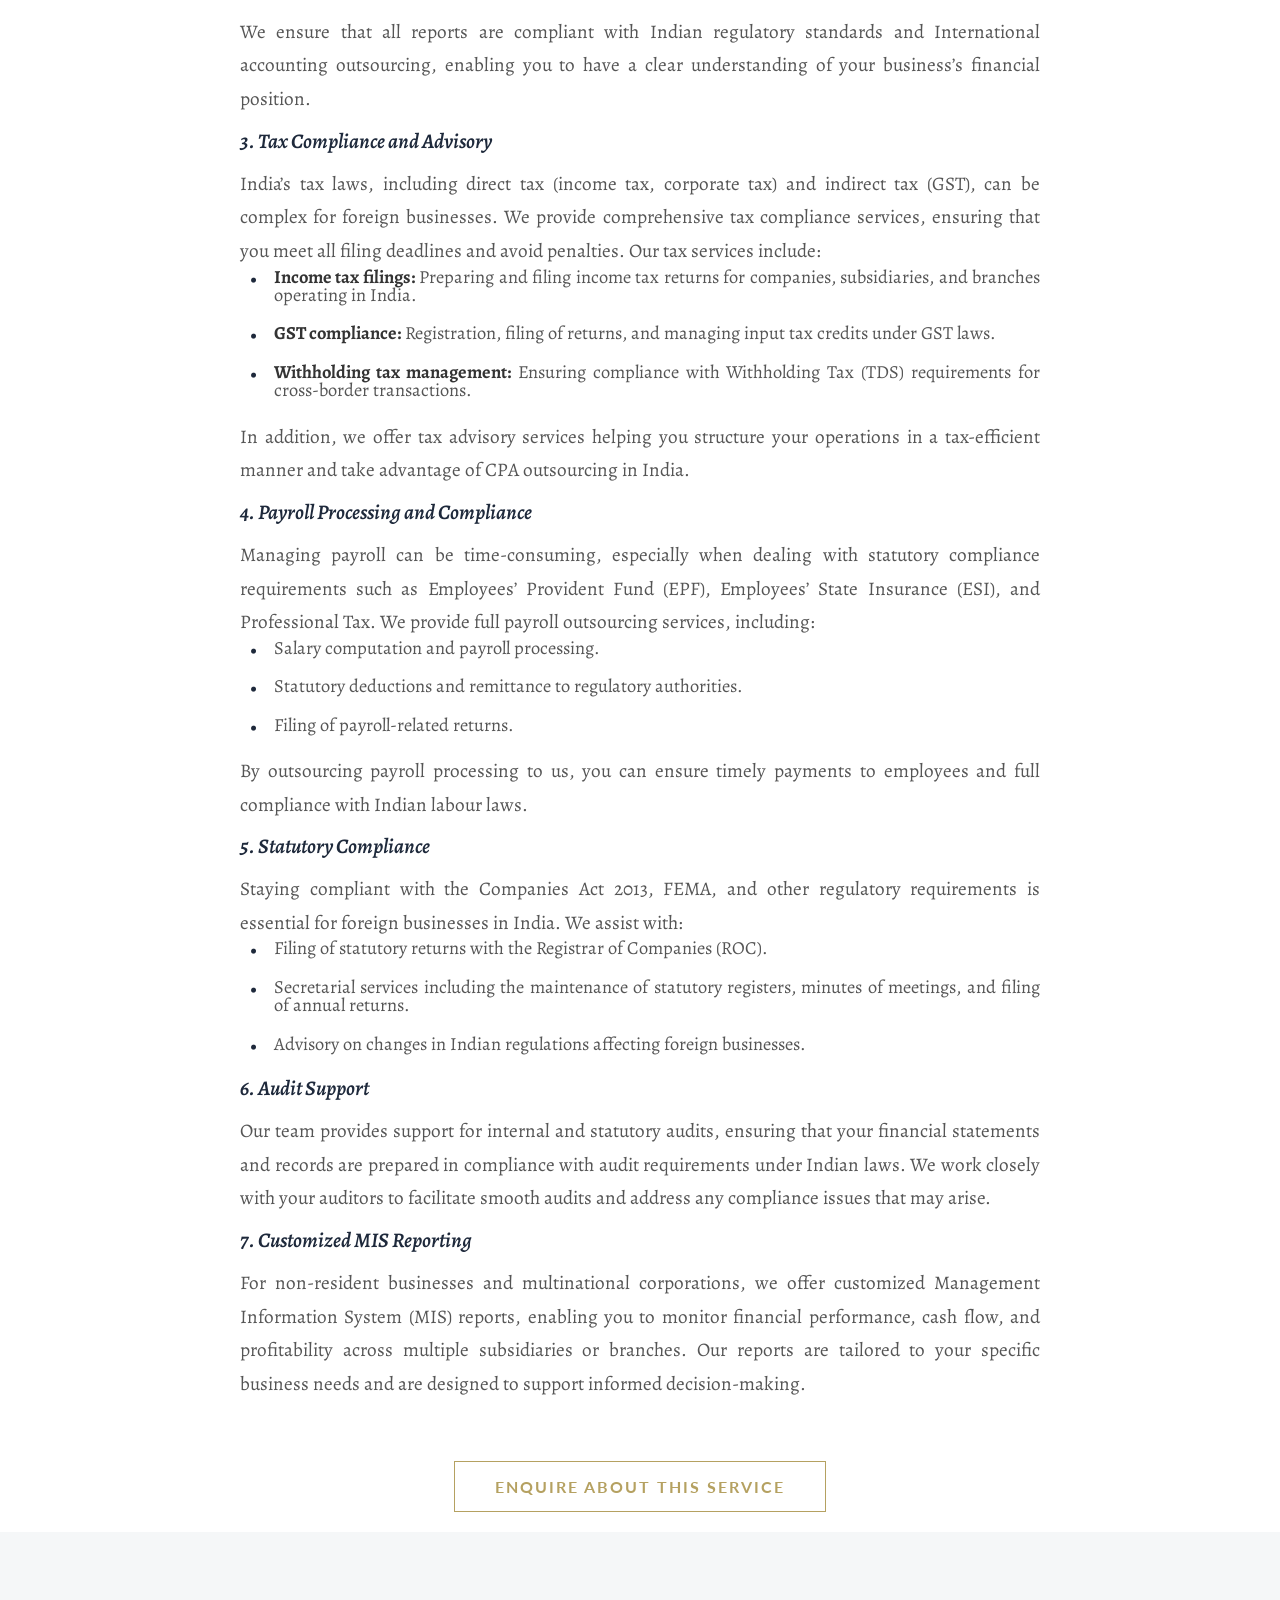
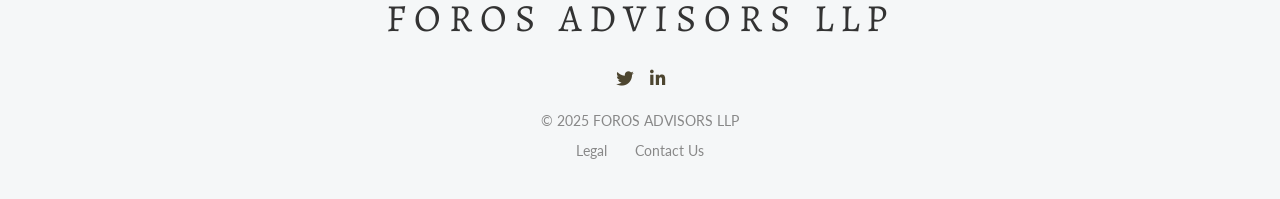
==== commit 3d5f516a: "changes in alignment fixed" ====
--- a/book-keeping-accounting.html
+++ b/book-keeping-accounting.html
@@ -5,8 +5,8 @@
     <meta charset="UTF-8">
     <meta name="viewport" content="width=device-width, initial-scale=1.0">
     <meta name="description"
-        content="Book keeping and Accounting Services - Foros Advisory LLP provides professional financial management for multinational companies and businesses in India.">
-    <title>Book keeping and Accounting Services | Foros Advisory LLP</title>
+        content="Book keeping and Accounting Services - Foros Advisors LLP provides professional financial management for multinational companies and businesses in India.">
+    <title>Book keeping and Accounting Services | Foros Advisors LLP</title>
     <link rel="preconnect" href="https://fonts.googleapis.com">
     <link rel="preconnect" href="https://fonts.gstatic.com" crossorigin>
     <link
@@ -21,11 +21,11 @@
     <!-- Subpage Navigation -->
     <nav class="subnav" id="subnav">
         <div class="subnav__primary">
-            <a href="index.html" class="subnav__logo">FOROS ADVISORY LLP</a>
-            <div class="subnav__search" id="subnav-search">
+            <a href="index.html" class="subnav__logo">FOROS ADVISORS LLP</a>
+            <!-- <div class="subnav__search" id="subnav-search">
                 <i class="fas fa-search"></i>
                 <span>SEARCH</span>
-            </div>
+            </div> -->
             <button class="header__hamburger" id="hamburger-btn" aria-label="Toggle menu">
                 <span></span>
                 <span></span>
@@ -35,7 +35,18 @@
         <div class="subnav__secondary-wrap">
             <div class="subnav__secondary">
                 <a href="who-we-are.html" class="subnav__sec-link">Who we are</a>
-                <a href="our-services.html" class="subnav__sec-link active">Our Services</a>
+                <div class="subnav__dropdown-wrap">
+                    <a href="our-services.html" class="subnav__sec-link active subnav__sec-link--dropdown">Our
+                        Services</a>
+                    <div class="subnav__dropdown-menu">
+                        <a href="book-keeping-accounting.html" class="subnav__dropdown-item active">Book-keeping &
+                            Accounting</a>
+                        <a href="fema-rbi-compliance.html" class="subnav__dropdown-item">FEMA & RBI Compliance</a>
+                        <a href="gst-compliance-advisory.html" class="subnav__dropdown-item">GST Compliance &
+                            Advisors</a>
+                        <a href="nri-taxation.html" class="subnav__dropdown-item">NRI Taxation</a>
+                    </div>
+                </div>
                 <a href="our-team.html" class="subnav__sec-link">Our Team</a>
                 <a href="contact-us.html" class="subnav__sec-link">Contact us</a>
             </div>
@@ -48,6 +59,12 @@
             <a href="index.html" class="mobile-nav__link">Home</a>
             <a href="who-we-are.html" class="mobile-nav__link">Who we are</a>
             <a href="our-services.html" class="mobile-nav__link active">Our Services</a>
+            <a href="book-keeping-accounting.html" class="mobile-nav__link mobile-nav__link--sub active">Book-keeping &
+                Accounting</a>
+            <a href="fema-rbi-compliance.html" class="mobile-nav__link mobile-nav__link--sub">FEMA & RBI Compliance</a>
+            <a href="gst-compliance-advisory.html" class="mobile-nav__link mobile-nav__link--sub">GST Compliance &
+                Advisors</a>
+            <a href="nri-taxation.html" class="mobile-nav__link mobile-nav__link--sub">NRI Taxation</a>
             <a href="our-team.html" class="mobile-nav__link">Our Team</a>
             <a href="contact-us.html" class="mobile-nav__link">Contact us</a>
             <a href="legal.html" class="mobile-nav__link">Legal</a>
@@ -66,7 +83,7 @@
             <div class="breadcrumb">
                 <a href="our-services.html">Our Services</a> &nbsp;/&nbsp; Book Keeping and Accounting Services
             </div>
-            <h1 class="section__heading section__heading--small"><b>Book Keeping and Accounting Services</h1>
+            <h1 class="section__heading section__heading--small"><b>Book Keeping and Accounting Services</b></h1>
             <p class="section__subheading">Professional financial management for the global economy.</p>
 
             <div class="section__text" style="max-width: 900px; margin: 0 auto;">
@@ -77,7 +94,7 @@
                     include:
                 </p>
 
-                <ul>
+                <ul class="section__list">
                     <li><strong>Outsourced Bookkeeping in India:</strong> Recording day-to-day financial transactions
                         and maintaining accurate books.</li>
 
@@ -95,8 +112,8 @@
                 </ul>
 
                 <p>
-                    By choosing an experienced accounting outsourcing firm in India like <strong>R Pareva &
-                        Company</strong>,
+                    By choosing an experienced accounting outsourcing firm in India like <strong>Foros Advisors
+                        LLP</strong>,
                     you benefit from accurate, timely, and cost-effective financial services.
                 </p>
 
@@ -104,9 +121,12 @@
                 <p>Accurate bookkeeping and general accounting are fundamental to managing a business’s financial
                     health. Our team of experts handles all bookkeeping tasks, including:
 
-                    Recording day-to-day financial transactions.
-                    Maintaining ledgers, journals, and trial balances.
-                    Preparing profit and loss statements, balance sheets, and other financial reports.
+                <ul class="section__list">
+                    <li>Recording day-to-day financial transactions.</li>
+                    <li>Maintaining ledgers, journals, and trial balances.</li>
+                    <li>Preparing profit and loss statements, balance sheets, and other financial reports.</li>
+                </ul>
+                <p>
                     We ensure that your books are maintained in accordance with Indian Accounting Standards (Ind-AS) and
                     are readily available for audits, financial reviews, and tax filings. Bookkeeping outsourcing to
                     India can significantly improve efficiency and compliance for global businesses.</p>
@@ -114,10 +134,12 @@
                 <p>Financial reporting is critical for business decision-making, investor relations, and regulatory
                     compliance. We provide customized financial reporting solutions, including:
 
-                    Monthly, quarterly, and annual financial statements.
-                    Cash flow analysis and budgeting.
-                    Consolidated financial reports for foreign subsidiaries and joint ventures operating in India.
-                    We ensure that all reports are compliant with Indian regulatory standards and International
+                <ul class="section__list">
+                    <li>Monthly, quarterly, and annual financial statements.</li>
+                    <li>Cash flow analysis and budgeting.</li>
+                    <li>Consolidated financial reports for foreign subsidiaries and joint ventures operating in India.</li>
+                </ul>
+                <p>We ensure that all reports are compliant with Indian regulatory standards and International
                     accounting outsourcing, enabling you to have a clear understanding of your business’s financial
                     position.</p>
                 <p class="section__subheading">3. Tax Compliance and Advisory</p>
@@ -125,31 +147,37 @@
                     complex for foreign businesses. We provide comprehensive tax compliance services, ensuring that you
                     meet all filing deadlines and avoid penalties. Our tax services include:
 
-                    Income tax filings: Preparing and filing income tax returns for companies, subsidiaries, and
-                    branches operating in India.
-                    GST compliance: Registration, filing of returns, and managing input tax credits under GST laws.
-                    Withholding tax management: Ensuring compliance with Withholding Tax (TDS) requirements for
-                    cross-border transactions.
-                    In addition, we offer tax advisory services helping you structure your operations in a tax-efficient
+                <ul class="section__list">
+                    <li><strong>Income tax filings:</strong> Preparing and filing income tax returns for companies, subsidiaries, and
+                        branches operating in India.</li>
+                    <li><strong>GST compliance:</strong> Registration, filing of returns, and managing input tax credits under GST laws.</li>
+                    <li><strong>Withholding tax management:</strong> Ensuring compliance with Withholding Tax (TDS) requirements for
+                        cross-border transactions.</li>
+                </ul>
+                <p>In addition, we offer tax advisory services helping you structure your operations in a tax-efficient
                     manner and take advantage of CPA outsourcing in India.</p>
                 <p class="section__subheading">4. Payroll Processing and Compliance</p>
                 <p>Managing payroll can be time-consuming, especially when dealing with statutory compliance
                     requirements such as Employees’ Provident Fund (EPF), Employees’ State Insurance (ESI), and
                     Professional Tax. We provide full payroll outsourcing services, including:
 
-                    Salary computation and payroll processing.
-                    Statutory deductions and remittance to regulatory authorities.
-                    Filing of payroll-related returns.
-                    By outsourcing payroll processing to us, you can ensure timely payments to employees and full
+                <ul class="section__list">
+                    <li>Salary computation and payroll processing.</li>
+                    <li>Statutory deductions and remittance to regulatory authorities.</li>
+                    <li>Filing of payroll-related returns.</li>
+                </ul>
+                <p>By outsourcing payroll processing to us, you can ensure timely payments to employees and full
                     compliance with Indian labour laws.</p>
                 <p class="section__subheading">5. Statutory Compliance</p>
                 <p>Staying compliant with the Companies Act 2013, FEMA, and other regulatory requirements is essential
                     for foreign businesses in India. We assist with:
 
-                    Filing of statutory returns with the Registrar of Companies (ROC).
-                    Secretarial services including the maintenance of statutory registers, minutes of meetings, and
-                    filing of annual returns.
-                    Advisory on changes in Indian regulations affecting foreign businesses.</p>
+                <ul class="section__list">
+                    <li>Filing of statutory returns with the Registrar of Companies (ROC).</li>
+                    <li>Secretarial services including the maintenance of statutory registers, minutes of meetings, and
+                        filing of annual returns.</li>
+                    <li>Advisory on changes in Indian regulations affecting foreign businesses.</li>
+                </ul>
                 <p class="section__subheading">6. Audit Support</p>
                 <p>Our team provides support for internal and statutory audits, ensuring that your financial statements
                     and records are prepared in compliance with audit requirements under Indian laws. We work closely
@@ -172,14 +200,15 @@
     <!-- Footer -->
     <footer class="footer" id="footer">
         <div class="footer__inner">
-            <div class="footer__logo">FOROS ADVISORY LLP</div>
+            <div class="footer__logo">FOROS ADVISORS LLP</div>
             <div class="footer__social">
                 <a href="#" class="footer__social-link" aria-label="Twitter"><i class="fab fa-twitter"></i></a>
                 <a href="#" class="footer__social-link" aria-label="LinkedIn"><i class="fab fa-linkedin-in"></i></a>
             </div>
-            <div class="footer__copyright">&copy; 2026 FOROS ADVISORY LLP</div>
+            <div class="footer__copyright">&copy; 2025 FOROS ADVISORS LLP</div>
             <div class="footer__links">
                 <a href="legal.html">Legal</a>
+                <!-- <a href="join-foros.html" style="display: inline-block; margin-right: 15px;">Join FOROS ADVISORS LLP</a> -->
                 <a href="contact-us.html">Contact Us</a>
             </div>
         </div>
--- a/styles.css
+++ b/styles.css
@@ -1,5 +1,5 @@
 /* ===================================================
-   FOROS ADVISORY LLP GROUP - Website Clone
+   FOROS ADVISORS LLP GROUP - Website Clone
    CSS Stylesheet
    =================================================== */
 
@@ -404,13 +404,15 @@
     top: 100%;
     left: 0;
     background: var(--color-teal-dark);
-    min-width: 200px;
-    box-shadow: 0 4px 15px rgba(0, 0, 0, 0.2);
+    min-width: 240px;
+    box-shadow: 0 10px 30px rgba(0, 0, 0, 0.4);
     opacity: 0;
     visibility: hidden;
-    transform: translateY(10px);
-    transition: all var(--transition-speed) ease;
+    transform: translateY(15px);
+    transition: all 0.35s cubic-bezier(0.165, 0.84, 0.44, 1);
     z-index: 100;
+    border-top: 2px solid var(--color-gold);
+    display: block !important;
 }
 
 /* Open via JS class or CSS hover */
@@ -424,14 +426,14 @@
 .subnav__dropdown-item {
     display: block;
     font-family: var(--font-sans);
-    font-size: 0.75rem;
+    font-size: 0.7rem;
     font-weight: 700;
-    letter-spacing: 1px;
+    letter-spacing: 1.2px;
     text-transform: uppercase;
     color: var(--color-white);
-    padding: 14px 24px;
-    border-bottom: 1px solid rgba(255, 255, 255, 0.08);
-    transition: color var(--transition-speed), background var(--transition-speed);
+    padding: 16px 24px;
+    border-bottom: 1px solid rgba(255, 255, 255, 0.05);
+    transition: all 0.3s ease;
 }
 
 .subnav__dropdown-item:last-child {
@@ -794,24 +796,31 @@
 
 /* ---------- Content Sections ---------- */
 .section {
-    padding: 60px 40px;
+    padding: 20px 0px;
     max-width: 1000px;
     margin: 0 auto;
+    align-items: end;
+    justify-content: end;
 }
 
 .section--intro {
     text-align: center;
     padding-top: 40px;
     border-top: 1px solid #ddd;
+    justify-content: end;
+    align-items: end;
+
 }
 
 .section__heading {
     font-family: var(--font-serif);
-    font-size: 2.6rem;
+    font-size: 1.9rem;
     font-weight: 400;
     color: var(--color-text-dark);
     line-height: 1.45;
     margin-bottom: 30px;
+    justify-content: end;
+    align-items: end;
 }
 
 .section__heading--italic {
@@ -819,7 +828,7 @@
 }
 
 .section__heading--small {
-    font-size: 2.2rem;
+    font-size: 2rem;
 }
 
 .section__subheading {
@@ -828,28 +837,31 @@
     font-weight: 600;
     font-style: italic;
     color: var(--color-teal-dark);
+    margin-bottom: 10px;
+    margin-top: 10px;
+    line-height: 1.5;
+}
+
+.section__text {
+    font-family: var(--font-serif);
+    font-size: 1.20rem;
+    color: var(--color-text-body);
+    line-height: 1.75;
+    width: 80%;
     margin-bottom: 20px;
-    line-height: 1.5;
-}
-
-.section__text {
+    text-align: justify;
+}
+
+.section__list {
+    padding-left: 10px;
+    margin-bottom: 10px;
+}
+
+.section__list li {
     font-family: var(--font-serif);
     font-size: 1.15rem;
     color: var(--color-text-body);
-    line-height: 1.75;
-    margin-bottom: 20px;
-}
-
-.section__list {
-    padding-left: 0;
-    margin-bottom: 30px;
-}
-
-.section__list li {
-    font-family: var(--font-serif);
-    font-size: 1.15rem;
-    color: var(--color-text-body);
-    line-height: 1.75;
+    line-height: 1;
     margin-bottom: 20px;
     padding-left: 24px;
     position: relative;
@@ -1123,163 +1135,12 @@
 }
 
 /* ---------- Responsive ---------- */
-@media (max-width: 1024px) {
-    .subnav__link {
-        padding: 20px 10px;
-        font-size: 0.7rem;
-    }
-
-    .subnav__sec-link {
-        padding: 14px 16px;
-        font-size: 0.7rem;
-    }
-
-    .stats {
-        gap: 30px;
-    }
-
-    .stat__circle {
-        width: 180px;
-        height: 180px;
-    }
-
-    .stat__number {
-        font-size: 2.6rem;
-    }
-}
-
-@media (max-width: 768px) {
-    :root {
-        --header-height: 56px;
-    }
-
-    .header__search {
-        display: none;
-    }
-
-    .header__hamburger {
-        display: flex;
-    }
-
-    /* Subnav mobile */
-    .subnav__links,
-    .subnav__search {
-        display: none;
-    }
-
-    .subnav__primary {
-        height: 56px;
-    }
-
-    .subnav__secondary-wrap {
-        display: none;
-    }
-
-    .subnav .header__hamburger {
-        display: flex;
-    }
-
-    /* Hero */
-    .hero__logo-text {
-        font-size: 2.2rem;
-        letter-spacing: 8px;
-    }
-
-    .hero__tagline span {
-        font-size: 1.15rem;
-        padding: 8px 24px;
-    }
-
-    .hero__cta {
-        font-size: 0.9rem;
-        padding: 14px 24px;
-    }
-
-    /* Banner */
-    .banner {
-        height: 200px;
-        margin-top: 56px;
-    }
-
-    /* Stats */
-    .stats {
-        flex-direction: column;
-        align-items: center;
-        gap: 30px;
-    }
-
-    .stat__circle {
-        width: 200px;
-        height: 200px;
-    }
-
-    /* Section */
-    .section {
-        padding: 40px 24px;
-    }
-
-    .section__heading {
-        font-size: 1.8rem;
-    }
-
-    .section__heading--small {
-        font-size: 1.6rem;
-    }
-
-    /* Footer */
-    .footer {
-        padding: 40px 24px 30px;
-    }
-
-    .footer__links {
-        flex-direction: column;
-        gap: 12px;
-    }
-
-    /* Clients */
-    .clients__grid {
-        grid-template-columns: repeat(2, 1fr);
-    }
-}
-
-@media (max-width: 480px) {
-    .hero__logo-text {
-        font-size: 1.8rem;
-        letter-spacing: 6px;
-    }
-
-    .hero__tagline span {
-        font-size: 0.95rem;
-        padding: 6px 16px;
-    }
-
-    .hero__cta {
-        font-size: 0.8rem;
-        padding: 12px 18px;
-        flex-direction: column;
-        gap: 8px;
-    }
-
-    .stat__circle {
-        width: 170px;
-        height: 170px;
-    }
-
-    .stat__number {
-        font-size: 2.4rem;
-    }
-
-    .clients__grid {
-        grid-template-columns: 1fr;
-    }
-}
-
-/* ---------- Grid & Card Components (Landing Page Styles) ---------- */
+/* ---------- Grid & Card Components ---------- */
 
 .grid-container {
     display: grid;
     gap: 30px;
-    margin: 40px 0;
+    margin: 30px 0;
 }
 
 .grid--2 {
@@ -1357,11 +1218,14 @@
     font-size: 1rem;
     color: var(--color-text-body);
     line-height: 1.6;
+    text-align: justify;
 }
 
 /* Service Card */
 .card--service {
     border-top: 4px solid var(--color-teal-dark);
+    text-decoration: none;
+    color: inherit;
 }
 
 .card__icon {
@@ -1382,6 +1246,8 @@
     background: var(--color-off-white);
     position: relative;
     overflow: hidden;
+    text-decoration: none;
+    color: inherit;
 }
 
 .card--value::before {
@@ -1394,6 +1260,13 @@
     background: var(--color-gold);
 }
 
+.card--service:hover,
+.card--value:hover {
+    transform: translateY(-5px);
+    border-color: var(--color-gold);
+    box-shadow: 0 10px 30px rgba(0, 0, 0, 0.1);
+}
+
 /* Feature Block (Horizontal) */
 .feature-block {
     display: flex;
@@ -1420,103 +1293,28 @@
     box-shadow: 0 10px 30px rgba(0, 0, 0, 0.1);
 }
 
-@media (max-width: 768px) {
-
-    .feature-block,
-    .feature-block:nth-child(even) {
-        flex-direction: column;
-        padding: 20px;
-    }
-
-/* ---------- Grid & Cards ---------- */
-.grid-container {
-    display: grid;
-    gap: 30px;
-}
-
-.grid--2 {
-    grid-template-columns: repeat(2, 1fr);
-}
-
-.grid--3 {
-    grid-template-columns: repeat(3, 1fr);
-}
-
-.grid--4 {
-    grid-template-columns: repeat(4, 1fr);
-}
-
-@media (max-width: 1024px) {
-    .grid--3, .grid--4 {
-        grid-template-columns: repeat(2, 1fr);
-    }
-}
-
-@media (max-width: 768px) {
-    .grid--2, .grid--3, .grid--4 {
-        grid-template-columns: 1fr;
-    }
-}
-
-.card {
-    background: rgba(255, 255, 255, 0.03);
-    border: 1px solid rgba(255, 255, 255, 0.1);
-    padding: 30px;
-    border-radius: 4px;
-    transition: all var(--transition-speed) ease;
-    display: flex;
-    flex-direction: column;
-}
-
-.card--value, .card--service {
-    text-decoration: none;
-    color: inherit;
-    transition: transform var(--transition-speed) ease, border-color var(--transition-speed) ease, box-shadow var(--transition-speed) ease;
-}
-
-.card--service:hover, .card--value:hover {
-    transform: translateY(-5px);
-    border-color: var(--color-gold);
-    background: rgba(255, 255, 255, 0.05);
-    box-shadow: 0 10px 30px rgba(0, 0, 0, 0.3);
-}
-
-.card__icon {
-    font-size: 2.5rem;
-    color: var(--color-gold);
-    margin-bottom: 20px;
-}
-
-.card__title {
-    font-family: var(--font-serif);
-    font-size: 1.5rem;
-    margin-bottom: 15px;
-    color: var(--color-gold);
-}
-
-.card__bio {
-    font-size: 0.95rem;
-    line-height: 1.6;
-    color: var(--color-white-muted);
-}
-
+/* Breadcrumb */
 .breadcrumb {
-    font-size: 0.9rem;
+    font-family: var(--font-sans);
+    font-size: 0.85rem;
     margin-bottom: 30px;
     color: var(--color-gold);
     text-transform: uppercase;
-    letter-spacing: 1px;
+    letter-spacing: 1.5px;
+    font-weight: 700;
 }
 
 .breadcrumb a {
-    color: var(--color-white-muted);
+    color: var(--color-text-body);
     text-decoration: none;
+    transition: color var(--transition-speed);
 }
 
 .breadcrumb a:hover {
-    color: var(--color-gold);
-}
-
+    color: var(--color-teal-dark);
+}
+
+/* Buttons */
 .btn--gold {
     display: inline-block;
     padding: 15px 40px;
@@ -1529,11 +1327,223 @@
     transition: all 0.3s ease;
     text-decoration: none;
     margin-top: 20px;
+    font-family: var(--font-sans);
+    cursor: pointer;
 }
 
 .btn--gold:hover {
     background: var(--color-gold);
-    color: var(--color-teal-dark);
+    color: var(--color-white);
     transform: translateY(-3px);
 }
-} /* Closing media query if it exists, otherwise just end */+
+/* Map Section */
+.map-container {
+    padding: 0 40px 60px;
+    max-width: 700px;
+    margin: 0 auto;
+}
+
+.map-iframe {
+    width: 100%;
+    height: 450px;
+    border: none;
+    border-radius: 12px;
+    box-shadow: 0 10px 30px rgba(0, 0, 0, 0.1);
+    display: block;
+}
+
+/* ---------- Responsive Styles ---------- */
+
+@media (max-width: 1200px) {
+    .subnav__link {
+        padding: 20px 12px;
+        font-size: 0.7rem;
+    }
+
+    .subnav__sec-link {
+        padding: 14px 18px;
+        font-size: 0.7rem;
+    }
+}
+
+@media (max-width: 1024px) {
+
+    .header__inner,
+    .subnav__primary,
+    .subnav__secondary {
+        padding: 0 20px;
+    }
+
+    .grid--3,
+    .grid--4 {
+        grid-template-columns: repeat(2, 1fr);
+    }
+
+    .stats {
+        gap: 30px;
+    }
+
+    .stat__circle {
+        width: 180px;
+        height: 180px;
+    }
+
+    .stat__number {
+        font-size: 2.6rem;
+    }
+}
+
+@media (max-width: 768px) {
+    :root {
+        --header-height: 56px;
+    }
+
+    .header__inner,
+    .subnav__primary {
+        padding: 0 20px;
+    }
+
+    .header__logo,
+    .subnav__logo {
+        font-size: 1.4rem;
+        letter-spacing: 4px;
+    }
+
+    .header__search,
+    .subnav__search,
+    .subnav__links,
+    .subnav__secondary-wrap {
+        display: none;
+    }
+
+    .header__hamburger {
+        display: flex;
+    }
+
+    .hero__logo-text {
+        font-size: 2.2rem;
+        letter-spacing: 8px;
+        margin-bottom: 30px;
+    }
+
+    .hero__taglines {
+        margin-bottom: 30px;
+    }
+
+    .hero__tagline span {
+        font-size: 1.15rem;
+        padding: 8px 24px;
+    }
+
+    .hero__cta {
+        font-size: 0.9rem;
+        padding: 14px 24px;
+    }
+
+    .banner {
+        height: 220px;
+        margin-top: 56px;
+    }
+
+    .section {
+        padding: 40px 20px;
+    }
+
+    .section__heading {
+        font-size: 1.8rem;
+    }
+
+    .section__heading--small {
+        font-size: 1.6rem;
+    }
+
+    .grid--2,
+    .grid--3,
+    .grid--4 {
+        grid-template-columns: 1fr;
+    }
+
+    .feature-block,
+    .feature-block:nth-child(even) {
+        flex-direction: column;
+        padding: 20px;
+        gap: 20px;
+    }
+
+    .stats {
+        flex-direction: column;
+        align-items: center;
+        gap: 30px;
+        padding-bottom: 40px;
+    }
+
+    .stat__circle {
+        width: 200px;
+        height: 200px;
+    }
+
+    .footer {
+        padding: 40px 20px 30px;
+    }
+
+    .footer__logo {
+        font-size: 1.8rem;
+        letter-spacing: 6px;
+    }
+
+    .footer__links {
+        flex-direction: column;
+        gap: 12px;
+    }
+
+    .clients__grid {
+        grid-template-columns: repeat(2, 1fr);
+        gap: 15px;
+    }
+
+    .map-container {
+        padding: 0 20px 40px;
+    }
+
+    .map-iframe {
+        height: 300px;
+    }
+}
+
+@media (max-width: 480px) {
+
+    .header__logo,
+    .subnav__logo {
+        font-size: 1.2rem;
+        letter-spacing: 3px;
+    }
+
+    .hero__logo-text {
+        font-size: 1.6rem;
+        letter-spacing: 4px;
+    }
+
+    .hero__tagline span {
+        font-size: 1rem;
+        padding: 6px 16px;
+    }
+
+    .hero__cta {
+        width: 100%;
+        justify-content: center;
+    }
+
+    .stat__circle {
+        width: 160px;
+        height: 160px;
+    }
+
+    .stat__number {
+        font-size: 2.2rem;
+    }
+
+    .clients__grid {
+        grid-template-columns: 1fr;
+    }
+}
